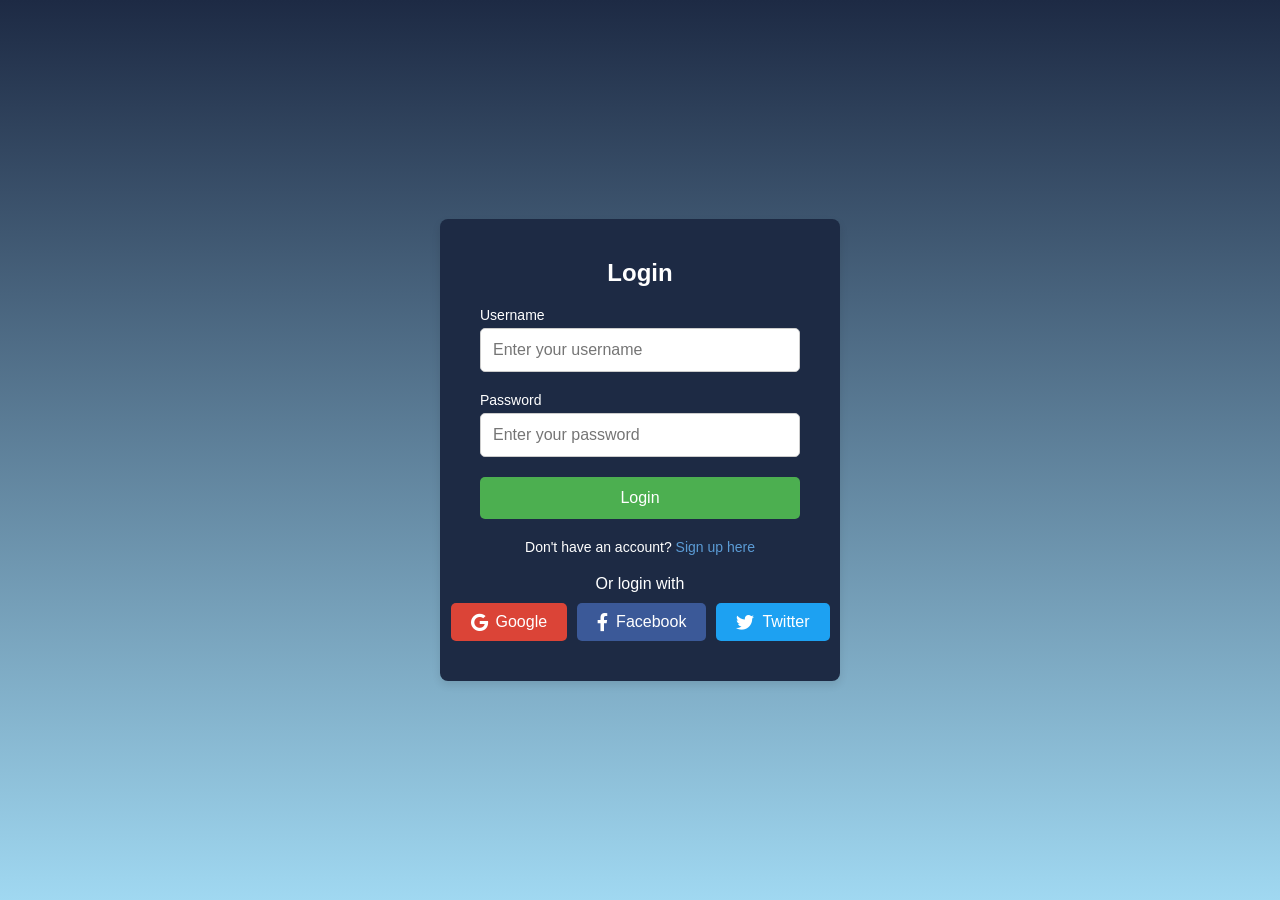
==== index.html @ 5acd2311 "Update index.html add loging" ====
<!DOCTYPE html>
<html lang="en">
<head>
  <meta charset="UTF-8">
  <meta name="viewport" content="width=device-width, initial-scale=1.0">
  <link rel="stylesheet" href="loging_2.css">
  <title>Login Page</title>
  <!-- Add Font Awesome CDN for icons -->
  <link rel="stylesheet" href="https://cdnjs.cloudflare.com/ajax/libs/font-awesome/6.0.0-beta3/css/all.min.css">
</head>
<body>
  <div class="login-container">
    <h2>Login</h2>
    <form action="#" method="POST">
      <div class="input-group">
        <label for="username">Username</label>
        <input type="text" id="username" name="username" required placeholder="Enter your username">
      </div>
      <div class="input-group">
        <label for="password">Password</label>
        <input type="password" id="password" name="password" required placeholder="Enter your password">
      </div>
      <button type="submit" class="login-btn">Login</button>
    </form>
    <p class="signup-text">Don't have an account? <a href="sign_up2.html">Sign up here</a></p>
    
    <!-- Social Media Login Section -->
    <div class="social-login">
      <p>Or login with</p>
      <div class="social-icons">
        <a href="#" class="social-icon google"><i class="fab fa-google"></i> Google</a>
        <a href="#" class="social-icon facebook"><i class="fab fa-facebook-f"></i> Facebook</a>
        <a href="#" class="social-icon twitter"><i class="fab fa-twitter"></i> Twitter</a>
      </div>
    </div>
  </div>
</body>
</html>
---- loging_2.css ----
/* Reset some default styles */
* {
    margin: 0;
    padding: 0;
    box-sizing: border-box;
  }
  
  body {
    font-family: Arial, sans-serif;
    background: linear-gradient(to bottom, #1d2a44, #a0d8f1); /* Dark to light gradient */
    display: flex;
    justify-content: center;
    align-items: center;
    height: 100vh;
  }
  
  .login-container {
    background-color: #1d2a44; /* Navy Dark Blue */
    color: white;
    padding: 40px;
    border-radius: 8px;
    box-shadow: 0 4px 8px rgba(0, 0, 0, 0.1);
    width: 100%;
    max-width: 400px;
    text-align: center;
  }
  
  h2 {
    margin-bottom: 20px;
    font-size: 24px;
    color: #fff;
  }
  
  .input-group {
    margin-bottom: 20px;
  }
  
  .input-group label {
    display: block;
    font-size: 14px;
    color: #fff;
    margin-bottom: 5px;
    text-align: left;
  }
  
  .input-group input {
    width: 100%;
    padding: 12px;
    font-size: 16px;
    border: 1px solid #ccc;
    border-radius: 5px;
    box-sizing: border-box;
  }
  
  .input-group input:focus {
    border-color: #5b9bd5;
    outline: none;
  }
  
  .login-btn {
    width: 100%;
    padding: 12px;
    background-color: #4CAF50;
    color: white;
    font-size: 16px;
    border: none;
    border-radius: 5px;
    cursor: pointer;
    transition: background-color 0.3s ease;
  }
  
  .login-btn:hover {
    background-color: #45a049;
  }
  
  .signup-text {
    margin-top: 20px;
    font-size: 14px;
    color: #fff;
  }
  
  .signup-text a {
    color: #5b9bd5;
    text-decoration: none;
  }
  
  .signup-text a:hover {
    text-decoration: underline;
  }
  
  /* Social Login Section */
  .social-login {
    margin-top: 20px;
  }
  
  .social-login p {
    font-size: 16px;
    color: #fff;
    margin-bottom: 10px;
  }
  
  .social-icons {
    display: flex;
    justify-content: center;
    gap: 10px;
  }
  
  .social-icon {
    background-color: #333;
    padding: 10px 20px;
    border-radius: 5px;
    color: white;
    text-decoration: none;
    font-size: 16px;
    display: flex;
    align-items: center;
    gap: 8px;
    transition: background-color 0.3s ease;
  }
  
  .social-icon:hover {
    background-color: #4CAF50;
  }
  
  .social-icon i {
    font-size: 18px;
  }
  
  .social-icon.google {
    background-color: #db4437;
  }
  
  .social-icon.google:hover {
    background-color: #c1351d;
  }
  
  .social-icon.facebook {
    background-color: #3b5998;
  }
  
  .social-icon.facebook:hover {
    background-color: #2d4373;
  }
  
  .social-icon.twitter {
    background-color: #1da1f2;
  }
  
  .social-icon.twitter:hover {
    background-color: #0d95e8;
  }
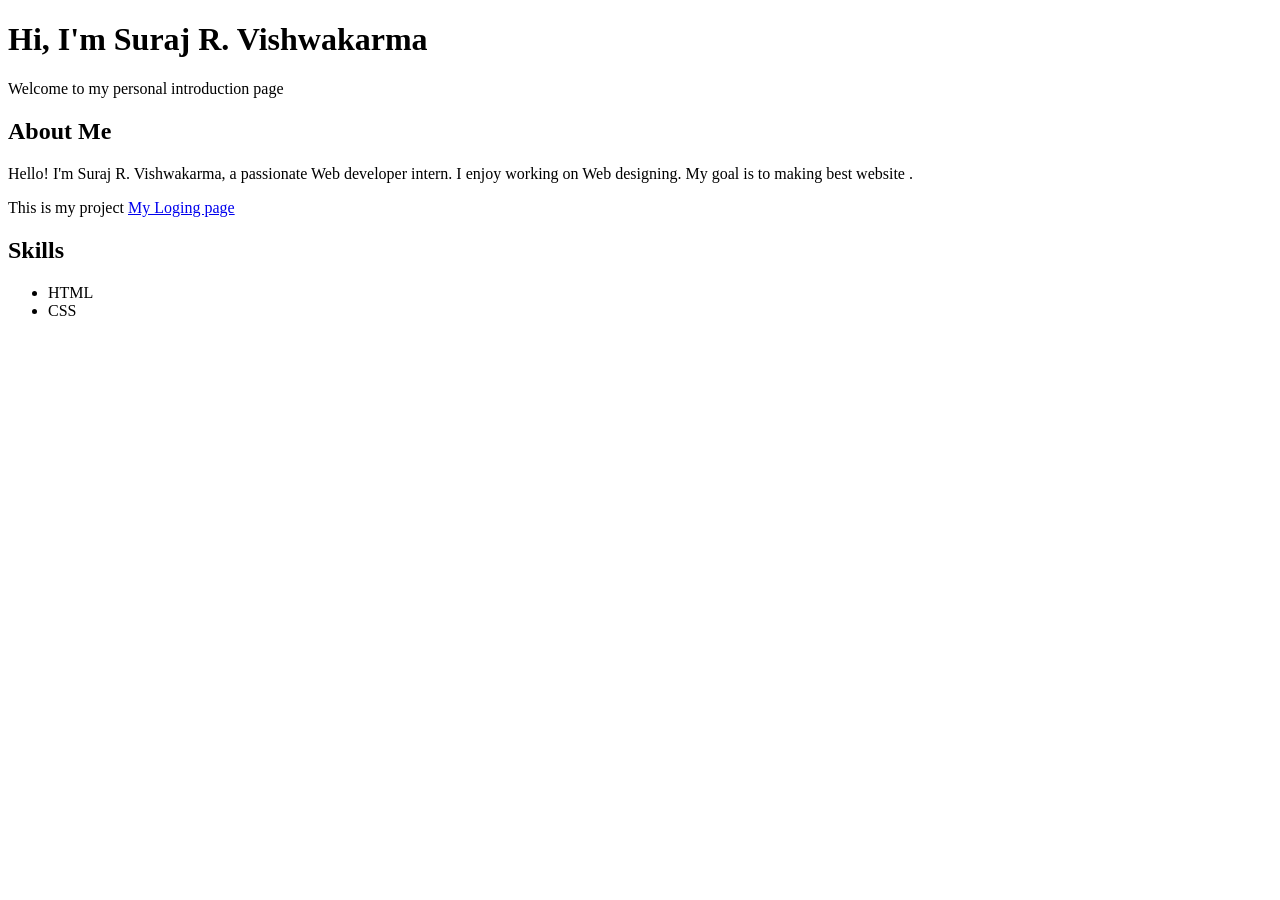
==== commit e969c96d: "Update index.html intro and link of my login page" ====
--- a/index.html
+++ b/index.html
@@ -1,38 +1,35 @@
 <!DOCTYPE html>
 <html lang="en">
 <head>
-  <meta charset="UTF-8">
-  <meta name="viewport" content="width=device-width, initial-scale=1.0">
-  <link rel="stylesheet" href="loging_2.css">
-  <title>Login Page</title>
-  <!-- Add Font Awesome CDN for icons -->
-  <link rel="stylesheet" href="https://cdnjs.cloudflare.com/ajax/libs/font-awesome/6.0.0-beta3/css/all.min.css">
+    <meta charset="UTF-8">
+    <meta name="viewport" content="width=device-width, initial-scale=1.0">
+    <meta http-equiv="X-UA-Compatible" content="ie=edge">
+    <title>Your Name - Self Introduction</title>
+    <link rel="stylesheet" href="indext.css">
 </head>
 <body>
-  <div class="login-container">
-    <h2>Login</h2>
-    <form action="#" method="POST">
-      <div class="input-group">
-        <label for="username">Username</label>
-        <input type="text" id="username" name="username" required placeholder="Enter your username">
-      </div>
-      <div class="input-group">
-        <label for="password">Password</label>
-        <input type="password" id="password" name="password" required placeholder="Enter your password">
-      </div>
-      <button type="submit" class="login-btn">Login</button>
-    </form>
-    <p class="signup-text">Don't have an account? <a href="sign_up2.html">Sign up here</a></p>
+
+    <header>
+        <div class="container">
+            <h1>Hi, I'm Suraj R. Vishwakarma</h1>
+            <p>Welcome to my personal introduction page</p>
+            
+        </div>
+    </header>
+
+    <section class="about">
+        <div class="container">
+            <h2>About Me</h2>
+            <p>Hello! I'm Suraj R. Vishwakarma, a passionate Web developer intern. I enjoy working on Web designing. My goal is to making best website .</p>
+            <p>This is my project <a href="loging_2.html">My Loging page</a></p>
+        </div>
+    </section>
+
+    <section class="skills">
+        <div class="container">
+            <h2>Skills</h2>
+            <ul>
+                <li>HTML</li>
+                <li>CSS</li>
+
     
-    <!-- Social Media Login Section -->
-    <div class="social-login">
-      <p>Or login with</p>
-      <div class="social-icons">
-        <a href="#" class="social-icon google"><i class="fab fa-google"></i> Google</a>
-        <a href="#" class="social-icon facebook"><i class="fab fa-facebook-f"></i> Facebook</a>
-        <a href="#" class="social-icon twitter"><i class="fab fa-twitter"></i> Twitter</a>
-      </div>
-    </div>
-  </div>
-</body>
-</html>
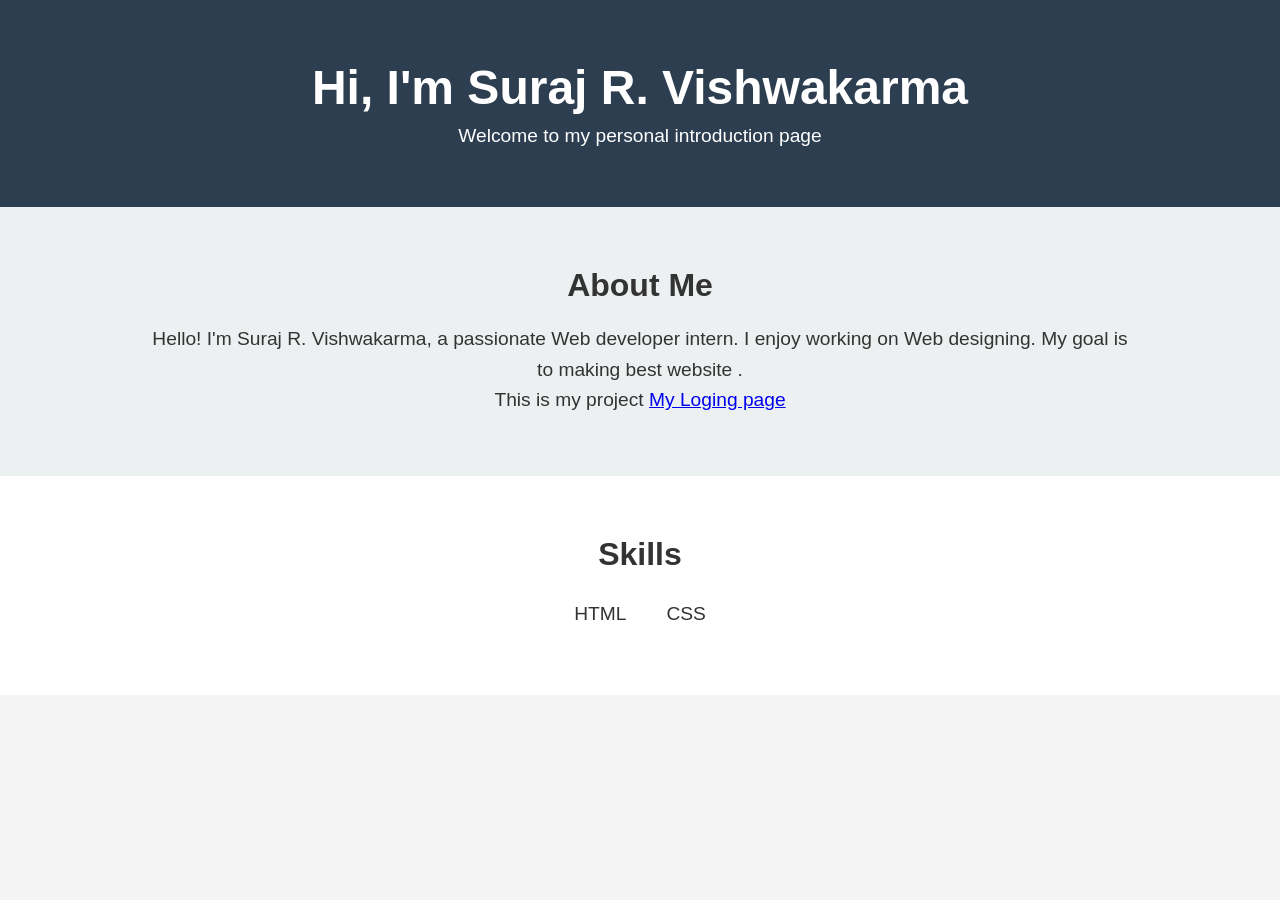
==== commit 3956f8de: "login link with my web" ====
--- a/index.html
+++ b/index.html
@@ -1,35 +1,35 @@
-<!DOCTYPE html>
-<html lang="en">
-<head>
-    <meta charset="UTF-8">
-    <meta name="viewport" content="width=device-width, initial-scale=1.0">
-    <meta http-equiv="X-UA-Compatible" content="ie=edge">
-    <title>Your Name - Self Introduction</title>
-    <link rel="stylesheet" href="indext.css">
-</head>
-<body>
-
-    <header>
-        <div class="container">
-            <h1>Hi, I'm Suraj R. Vishwakarma</h1>
-            <p>Welcome to my personal introduction page</p>
-            
-        </div>
-    </header>
-
-    <section class="about">
-        <div class="container">
-            <h2>About Me</h2>
-            <p>Hello! I'm Suraj R. Vishwakarma, a passionate Web developer intern. I enjoy working on Web designing. My goal is to making best website .</p>
-            <p>This is my project <a href="loging_2.html">My Loging page</a></p>
-        </div>
-    </section>
-
-    <section class="skills">
-        <div class="container">
-            <h2>Skills</h2>
-            <ul>
-                <li>HTML</li>
-                <li>CSS</li>
-
-    
+<!DOCTYPE html>
+<html lang="en">
+<head>
+    <meta charset="UTF-8">
+    <meta name="viewport" content="width=device-width, initial-scale=1.0">
+    <meta http-equiv="X-UA-Compatible" content="ie=edge">
+    <title>Your Name - Self Introduction</title>
+    <link rel="stylesheet" href="indext.css">
+</head>
+<body>
+
+    <header>
+        <div class="container">
+            <h1>Hi, I'm Suraj R. Vishwakarma</h1>
+            <p>Welcome to my personal introduction page</p>
+            
+        </div>
+    </header>
+
+    <section class="about">
+        <div class="container">
+            <h2>About Me</h2>
+            <p>Hello! I'm Suraj R. Vishwakarma, a passionate Web developer intern. I enjoy working on Web designing. My goal is to making best website .</p>
+            <p>This is my project <a href="loging_2.html">My Loging page</a></p>
+        </div>
+    </section>
+
+    <section class="skills">
+        <div class="container">
+            <h2>Skills</h2>
+            <ul>
+                <li>HTML</li>
+                <li>CSS</li>
+
+    
--- a/indext.css
+++ b/indext.css
@@ -0,0 +1,149 @@
+/* General Styles */
+* {
+    margin: 0;
+    padding: 0;
+    box-sizing: border-box;
+    font-family: Arial, sans-serif;
+}
+
+body {
+    background-color: #f4f4f4;
+    color: #333;
+}
+
+.container {
+    width: 80%;
+    max-width: 1200px;
+    margin: 0 auto;
+    padding: 20px;
+}
+
+/* Header */
+header {
+    background-color: #2c3e50;
+    color: #fff;
+    padding: 40px 0;
+    text-align: center;
+}
+
+header h1 {
+    font-size: 3rem;
+    margin-bottom: 10px;
+}
+
+header p {
+    font-size: 1.2rem;
+}
+
+/* About Section */
+.about {
+    background-color: #ecf0f1;
+    padding: 40px 0;
+    text-align: center;
+}
+
+.about h2 {
+    font-size: 2rem;
+    margin-bottom: 20px;
+}
+
+.about p {
+    font-size: 1.2rem;
+    line-height: 1.6;
+}
+
+/* Skills Section */
+.skills {
+    background-color: #fff;
+    padding: 40px 0;
+}
+
+.skills h2 {
+    font-size: 2rem;
+    text-align: center;
+    margin-bottom: 20px;
+}
+
+.skills ul {
+    list-style-type: none;
+    display: flex;
+    justify-content: center;
+    flex-wrap: wrap;
+}
+
+.skills li {
+    font-size: 1.2rem;
+    margin: 10px 20px;
+}
+
+/* Contact Section */
+.contact {
+    background-color: #ecf0f1;
+    padding: 40px 0;
+}
+
+.contact h2 {
+    font-size: 2rem;
+    text-align: center;
+    margin-bottom: 20px;
+}
+
+.contact ul {
+    list-style-type: none;
+    text-align: center;
+}
+
+.contact li {
+    font-size: 1.2rem;
+    margin: 10px 0;
+}
+
+.contact a {
+    color: #2980b9;
+    text-decoration: none;
+}
+
+.contact a:hover {
+    text-decoration: underline;
+}
+
+/* Footer */
+footer {
+    background-color: #2c3e50;
+    color: #fff;
+    padding: 20px 0;
+    text-align: center;
+}
+
+footer p {
+    font-size: 1rem;
+}
+
+.myweb {
+    width: 80%;
+    max-width: 1200px;
+    margin: 0 auto;
+    padding: 40px;
+}
+.website {
+    background-color: #fff;
+    padding: 70px 0;
+}
+
+.website h2 {
+    font-size: 2rem;
+    text-align: center;
+    margin-bottom: 20px;
+}
+
+.website ul {
+    list-style-type: none;
+    display: flex;
+    justify-content: center;
+    flex-wrap: wrap;
+}
+
+.website li {
+    font-size: 1.2rem;
+    margin: 10px 40px;
+}
